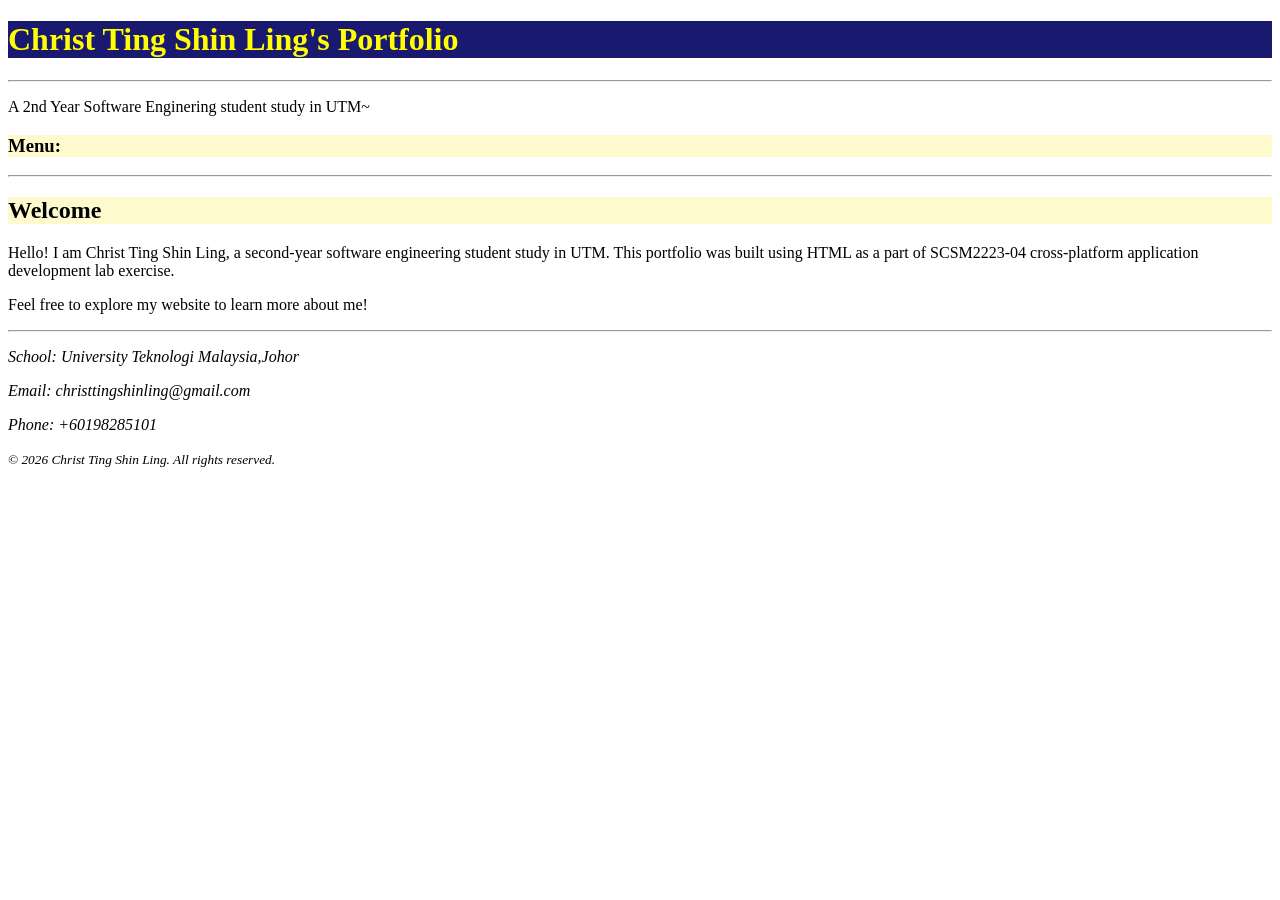
==== index.html @ db365d6f "task 1" ====
<!DOCTYPE html>
<html>
<html lang="en">
<head>
	<meta charset="UTF-8">
	<meta name="viewport" content="width=device-width, initial-scale=1.0">
	<title>Home-Christ's Portfolio</title>
</head>

<body>
	<header>
	<h1 style="color: yellow; font-family:verdana ; background-color: midnightblue;">Christ Ting Shin Ling's Portfolio</h1>
	<hr>
	<p>A 2nd Year Software Enginering student study in UTM~</p>

	</header>
	<h3 style="background-color: lemonchiffon;">Menu:</h3>

	<nav>
    </nav>


	<main>
		<section>
		<hr>
			<h2 style="background-color: lemonchiffon;">Welcome</h2>
		
			<p>Hello! I am Christ Ting Shin Ling, a second-year software engineering student study in UTM. This portfolio was built using HTML as a part of SCSM2223-04 cross-platform application development lab exercise. </p>
			<p>Feel free to explore my website to learn more about me!</p>
			</section>
	</main>
<hr>
	<footer>
		<address>
			<p>School: University Teknologi Malaysia,Johor</p>
			<p>Email: christtingshinling@gmail.com</p>
			<p>Phone: +60198285101</p>
			<p><small>&copy; 2026 Christ Ting Shin Ling. All rights reserved.</small></p>
		</address>
	</footer>


</body>
</html>
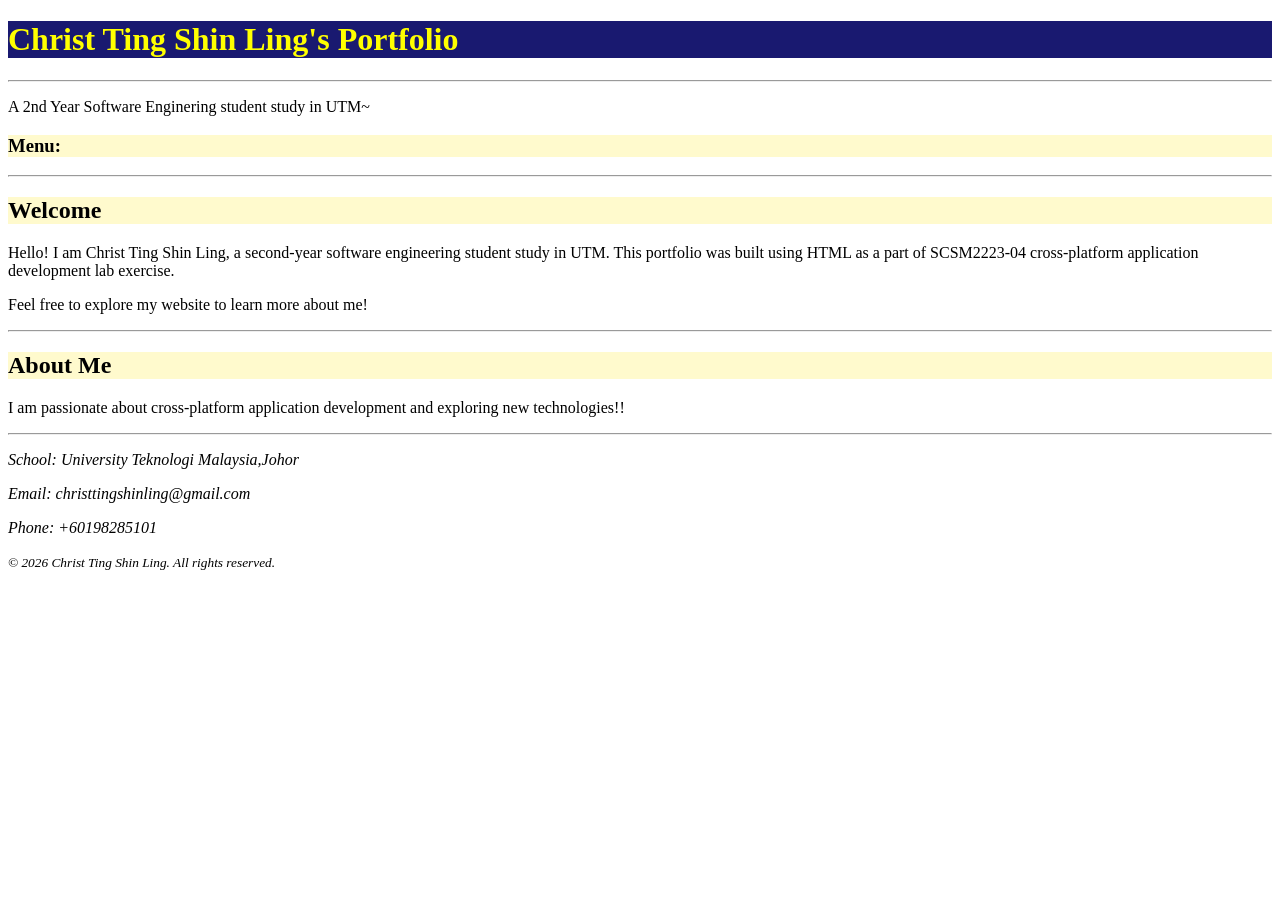
==== commit 62c61ad7: "add one missing section" ====
--- a/index.html
+++ b/index.html
@@ -1,5 +1,4 @@
 <!DOCTYPE html>
-<html>
 <html lang="en">
 <head>
 	<meta charset="UTF-8">
@@ -21,13 +20,21 @@
 
 
 	<main>
-		<section>
+		<section id="welcome">
 		<hr>
 			<h2 style="background-color: lemonchiffon;">Welcome</h2>
 		
 			<p>Hello! I am Christ Ting Shin Ling, a second-year software engineering student study in UTM. This portfolio was built using HTML as a part of SCSM2223-04 cross-platform application development lab exercise. </p>
 			<p>Feel free to explore my website to learn more about me!</p>
 			</section>
+
+			<section id="about">
+			<hr>
+			<h2 style="background-color: lemonchiffon;">About Me</h2>
+			<p>I am passionate about cross-platform application development and exploring new technologies!!</p>
+			</section>
+
+
 	</main>
 <hr>
 	<footer>
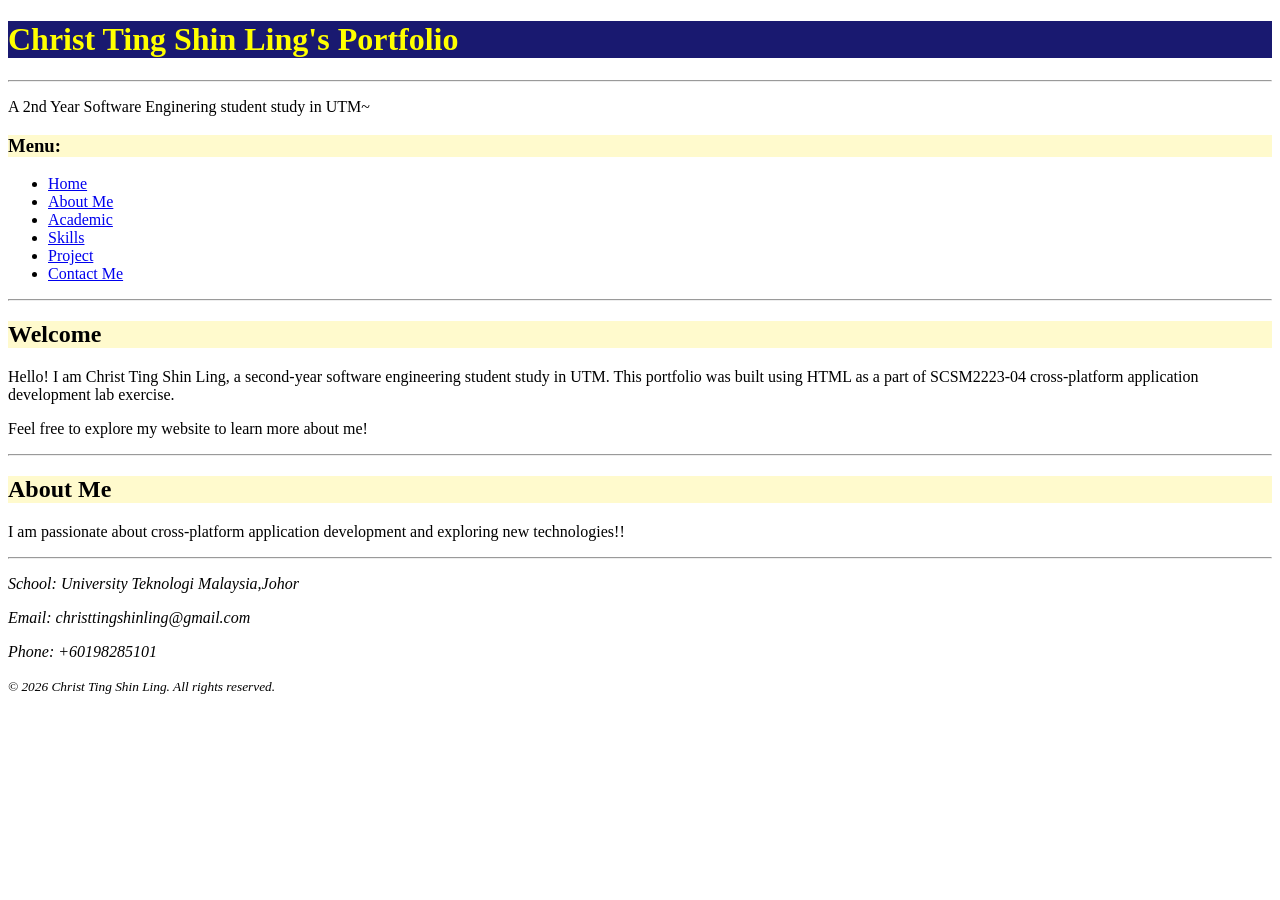
==== commit 02701ce4: "add nav to find all page" ====
--- a/index.html
+++ b/index.html
@@ -16,6 +16,14 @@
 	<h3 style="background-color: lemonchiffon;">Menu:</h3>
 
 	<nav>
+        <ul>
+        	<li><a href="index.html">Home</a></li>
+            <li><a href="about.html">About Me</a></li>
+            <li><a href="academic.html">Academic</a></li>
+            <li><a href="skills.html">Skills</a></li>
+            <li><a href="projects.html">Project</a></li>
+            <li><a href="contact.html">Contact Me</a></li>
+        </ul>
     </nav>
 
 
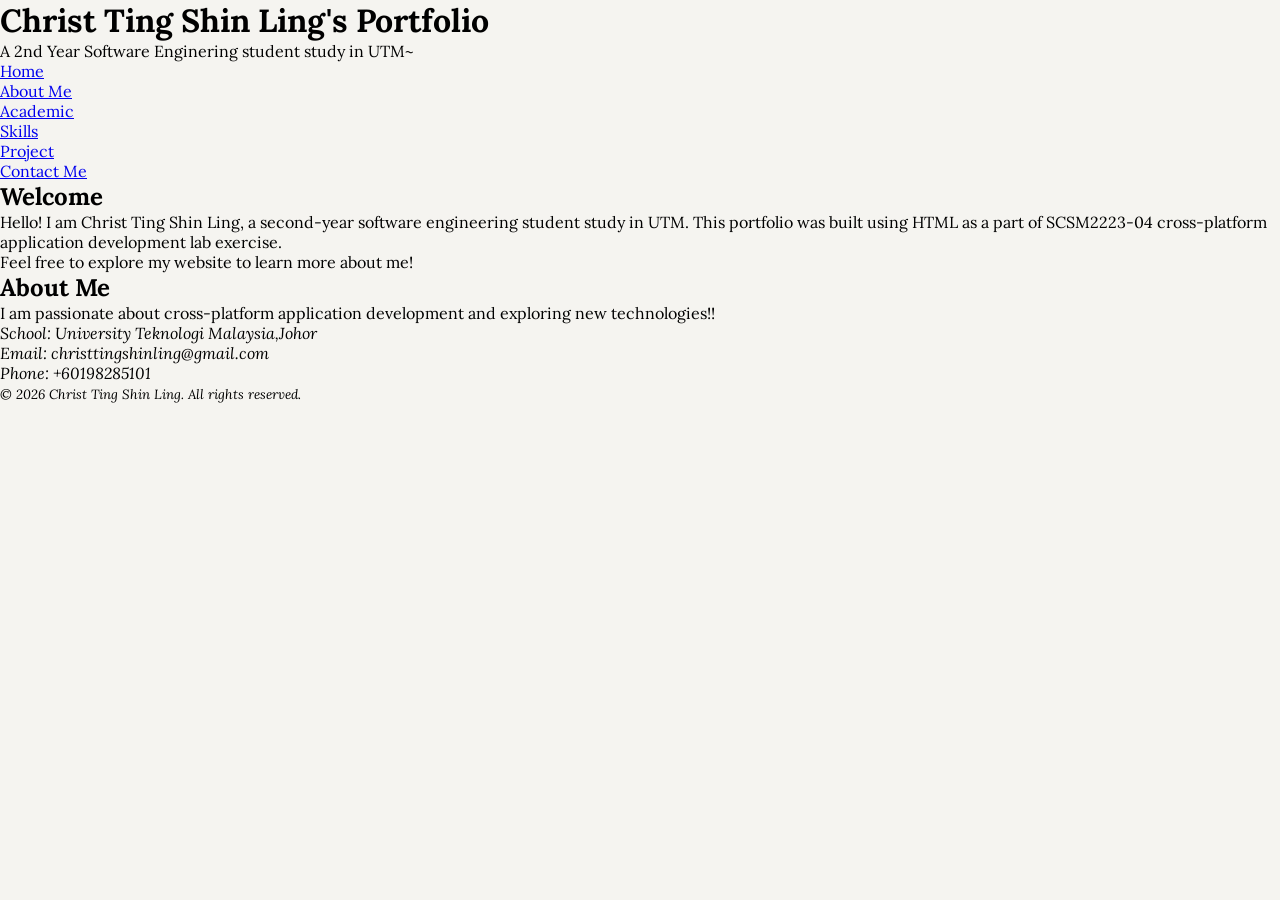
==== commit 303a9156: "CSS task 1" ====
--- a/index.html
+++ b/index.html
@@ -4,16 +4,15 @@
 	<meta charset="UTF-8">
 	<meta name="viewport" content="width=device-width, initial-scale=1.0">
 	<title>Home-Christ's Portfolio</title>
+	<link rel="stylesheet" href="style.css">
 </head>
 
 <body>
 	<header>
-	<h1 style="color: yellow; font-family:verdana ; background-color: midnightblue;">Christ Ting Shin Ling's Portfolio</h1>
-	<hr>
+	<h1>Christ Ting Shin Ling's Portfolio</h1>
 	<p>A 2nd Year Software Enginering student study in UTM~</p>
 
 	</header>
-	<h3 style="background-color: lemonchiffon;">Menu:</h3>
 
 	<nav>
         <ul>
@@ -29,22 +28,22 @@
 
 	<main>
 		<section id="welcome">
-		<hr>
-			<h2 style="background-color: lemonchiffon;">Welcome</h2>
+		
+			<h2>Welcome</h2>
 		
 			<p>Hello! I am Christ Ting Shin Ling, a second-year software engineering student study in UTM. This portfolio was built using HTML as a part of SCSM2223-04 cross-platform application development lab exercise. </p>
 			<p>Feel free to explore my website to learn more about me!</p>
 			</section>
 
 			<section id="about">
-			<hr>
-			<h2 style="background-color: lemonchiffon;">About Me</h2>
+		
+			<h2>About Me</h2>
 			<p>I am passionate about cross-platform application development and exploring new technologies!!</p>
 			</section>
 
 
 	</main>
-<hr>
+
 	<footer>
 		<address>
 			<p>School: University Teknologi Malaysia,Johor</p>
--- a/style.css
+++ b/style.css
@@ -0,0 +1,47 @@
+/* 1. Import Google Fonts */
+@import url('https://fonts.googleapis.com/css2?family=Lora:ital,wght@0,400;0,700;1,400&family=Playfair+Display:wght@700;900&display=swap');
+
+/* 2. Design Token System (At least 12 variables) */
+:root {
+    /* 2 Primary Colors */
+    --color-primary: #1a1a2e;    
+    --color-secondary: #16213e;  
+
+    /* 2 Accent Colors */
+    --color-accent: #e8d5b7;   
+    --color-dark-accent: #1a1a1a; 
+
+    /* 3 Neutral Surfaces/Greys */
+    --color-white: #FFFFFF;      
+    --color-surface: #f5f4f0;    
+    --color-grey: #cccccc;       
+
+    /* 2 Font Families */
+    --font-heading: 'Playfair Display', serif;
+    --font-body: 'Lora', Georgia, serif;
+
+    /* 3 Spacing Values */
+    --space-sm: 0.8rem;  
+    --space-md: 1.6rem;  
+    --space-lg: 3.2rem;  
+}
+
+/* 3. CSS Reset Block  */
+html {
+    font-size: 62.5%; /* This makes 1rem equal to exactly 10px */
+}
+/* ‘*’ (Universal Selector）: Selects absolutely every element on the webpage.*/
+* {
+    box-sizing: border-box;
+    margin: 0;
+    padding: 0;
+}
+
+body {
+    margin: 0; /* Removing default body margin */
+    padding: 0; /* Removing default body padding */
+    font-family: var(--font-body);
+    font-size: 1.6rem; 
+    background-color: var(--color-surface);
+}
+
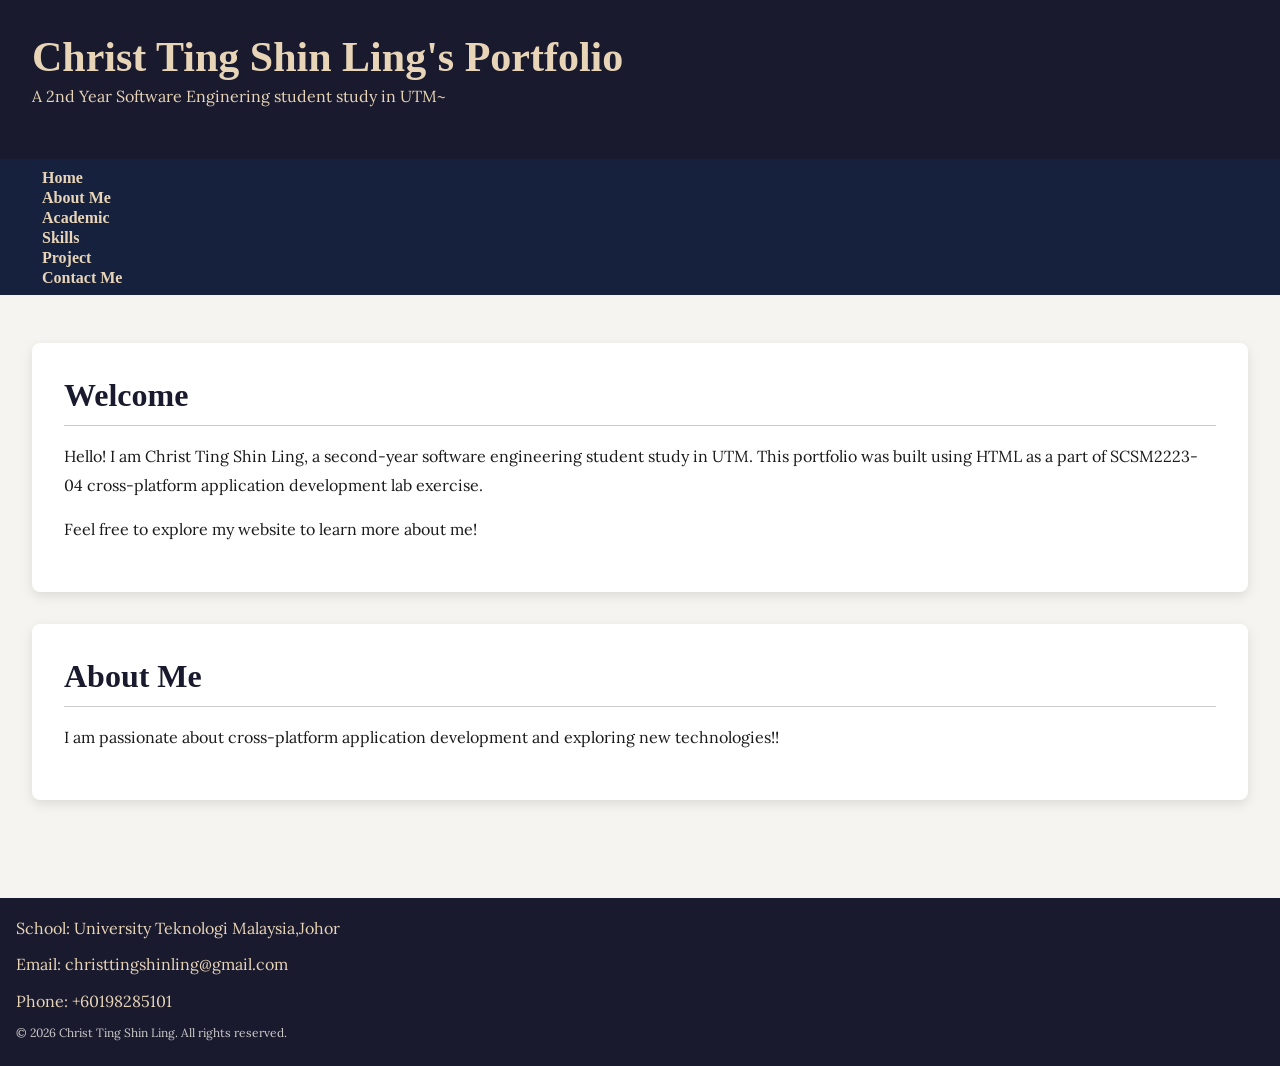
==== commit 119e0990: "CSS task 2" ====
--- a/index.html
+++ b/index.html
@@ -27,7 +27,7 @@
 
 
 	<main>
-		<section id="welcome">
+		<section id="welcome"><div class="card">
 		
 			<h2>Welcome</h2>
 		
@@ -35,7 +35,7 @@
 			<p>Feel free to explore my website to learn more about me!</p>
 			</section>
 
-			<section id="about">
+			<section id="about"><div class="card">
 		
 			<h2>About Me</h2>
 			<p>I am passionate about cross-platform application development and exploring new technologies!!</p>
--- a/style.css
+++ b/style.css
@@ -45,3 +45,223 @@
     background-color: var(--color-surface);
 }
 
+
+
+/* =========================================
+                    TASK 2
+   ========================================= */
+
+/* ---  Typographic  --- */
+h1 { 
+font-size: 4.2rem;
+ line-height: 1.2;
+  color: var(--color-accent);
+   font-family: var(--font-heading);
+    }
+
+h2 { 
+    font-size: 3.2rem; 
+    line-height: 1.3;
+     color: var(--color-primary); 
+     font-family: var(--font-heading);
+      margin-bottom: var(--space-md); 
+      border-bottom: 0.1rem solid var(--color-grey);
+       padding-bottom: var(--space-sm); 
+   }
+
+h3 { 
+    font-size: 2.4rem; 
+    line-height: 1.4; 
+    color: var(--color-secondary); 
+    font-family: var(--font-heading); 
+    margin-top: var(--space-lg); 
+    margin-bottom: var(--space-sm);
+     }
+
+h4 { 
+    font-size: 2.0rem; 
+    line-height: 1.5; 
+    color: var(--color-dark-accent); 
+    font-family: var(--font-heading); 
+}
+
+p { 
+    font-size: 1.6rem; 
+    line-height: 1.8; 
+    color: var(--color-dark-accent); 
+    margin-bottom: var(--space-md); 
+}
+
+small { 
+font-size: 1.2rem;
+ line-height: 1.5; 
+ color: var(--color-grey);
+  } 
+
+blockquote { 
+font-size: 1.8rem;
+ line-height: 1.6; 
+ color: var(--color-secondary); 
+ font-style: italic;
+  padding: var(--space-md); 
+  border-left: 0.5rem solid var(--color-accent); 
+  margin: var(--space-lg) 0; 
+} 
+code { 
+    font-family: monospace;
+ font-size: 1.4rem;
+  line-height: 1.5; 
+  color: var(--color-primary); 
+  background-color: var(--color-grey);
+   padding: 0.2rem 0.4rem; border-radius: 4px;
+    }
+
+figcaption,caption { 
+    font-size: 1.4rem; 
+    line-height: 1.5; 
+    color: var(--color-grey); 
+    margin-top: var(--space-sm); 
+}
+
+/* ---  Box Model  --- */
+
+/* Component 1: HEADER */
+header {
+    background-color: var(--color-primary); 
+    color: var(--color-white);             
+    text-align: left;
+    /* Box Model Demo 1: Padding pushes text away from the top/bottom edges of the blue box */
+    padding-top: var(--space-lg);
+    padding-bottom: var(--space-lg);
+}
+
+header h1{
+    max-width: 900px; /* Centering Trick */
+    padding-left: var(--space-lg);
+    padding-right: var(--space-lg);
+}
+
+header p {
+    color: var(--color-accent); 
+    font-size: 1.6rem;
+    
+    /* The 900px Centering Trick */
+    max-width: 900px;
+    padding-left: var(--space-lg);
+    padding-right: var(--space-lg);
+}
+
+/* Component 2: VERTICAL NAVIGATION MENU */
+nav {
+    background-color: var(--color-secondary); 
+    color: var(--color-white);
+    padding-top: var(--space-sm);
+    padding-bottom: var(--space-sm);
+}
+
+nav ul {
+    list-style: none;   
+    max-width: 900px; padding-left: var(--space-lg); padding-right: var(--space-lg);                         
+}
+
+nav li {
+    margin-right: var(--space-lg); 
+}
+
+/* Distinct Anchor States  */
+/*默认状态*/
+nav a:link {
+    text-decoration: none; 
+    color: var(--color-accent);                
+    font-family: var(--font-heading); 
+    font-size: 1.6rem;
+    font-weight: bold;
+    padding: 0.5rem 1rem;
+    border-radius: 4px; /* Radius 2 */
+    transition: 0.3s;
+}
+/*用户浏览器历史记录*/
+nav a:visited { color: #b5a38a; } 
+/*当鼠标指针悬停在链接上时触发*/
+nav a:hover { color: var(--color-primary); background-color: var(--color-accent); }
+/*按下鼠标按键的那一瞬间触发*/
+nav a:active { transform: scale(0.95); } 
+
+/* Landmark: MAIN */
+main {
+    background-color: var(--color-surface);
+    color: var(--color-dark-accent); /* 👉 Added color to fulfill Requirement 2 */
+    padding: var(--space-md) 0;
+}
+
+/* Component 3: MAIN CONTENT SECTIONS */
+section {
+    /* Box Model Demo 3: Margin creates vertical gaps between sections, Padding keeps text from hitting screen edges */
+    margin-top: var(--space-lg);
+    margin-bottom: var(--space-lg);
+    padding: 0 var(--space-lg); 
+}
+
+/* Component 4: FIGURE / CARDS */
+figure, .card {
+    background-color: var(--color-white);
+    /* Box Model Demo 4: Margin separates the card from paragraphs, Padding acts as a photo frame */
+    margin: var(--space-md) 0;
+    padding: var(--space-lg);
+    border-radius: 8px; /* Radius 3 */
+    box-shadow: 0 4px 12px rgba(0,0,0,0.1); /* Creates a 3D drop-shadow effect*/
+}
+
+
+/* --- Form Elements (Contact Page) --- */
+fieldset {
+    border: 2px solid var(--color-primary); 
+    padding: var(--space-md); 
+    margin-bottom: var(--space-lg); 
+    border-radius: 8px;
+}
+
+/*<legend> is the title of the <fieldset>*/
+legend {
+    font-family: var(--font-heading);
+    font-size: 2.0rem;
+    color: var(--color-primary); 
+    padding: 0 var(--space-sm);
+    font-weight: bold; 
+}
+
+button {
+    padding: 1.2rem 2.4rem; 
+    background-color: var(--color-primary);
+    color: var(--color-white);
+    border: none;
+    border-radius: 25px; /* Radius 4 */
+    /*变成一只指点的手*/
+    cursor: pointer;
+}
+
+/* Component 5: FOOTER */
+/* Box Model Demo 5: Margin pushes footer far below main content, Padding gives it internal space */
+footer {
+    background-color: var(--color-primary); 
+    color: var(--color-grey);            
+    text-align: left; 
+    margin-top: 5rem;
+    padding: var(--space-md); 
+}
+
+footer p {
+    color: var(--color-accent);
+    margin-bottom: var(--space-sm); 
+}
+
+footer address { font-style: normal; font-size: 1.4rem; line-height: 1.8; }
+footer small { color: var(--color-grey); display: block; margin-top: var(--space-sm); font-size: 1.2rem; }
+
+
+
+/* Accessible Focus Indicator （TAB)*/
+input:focus, textarea:focus, select:focus {
+    outline: none;
+    box-shadow: 0 0 0 3px var(--color-accent);
+}
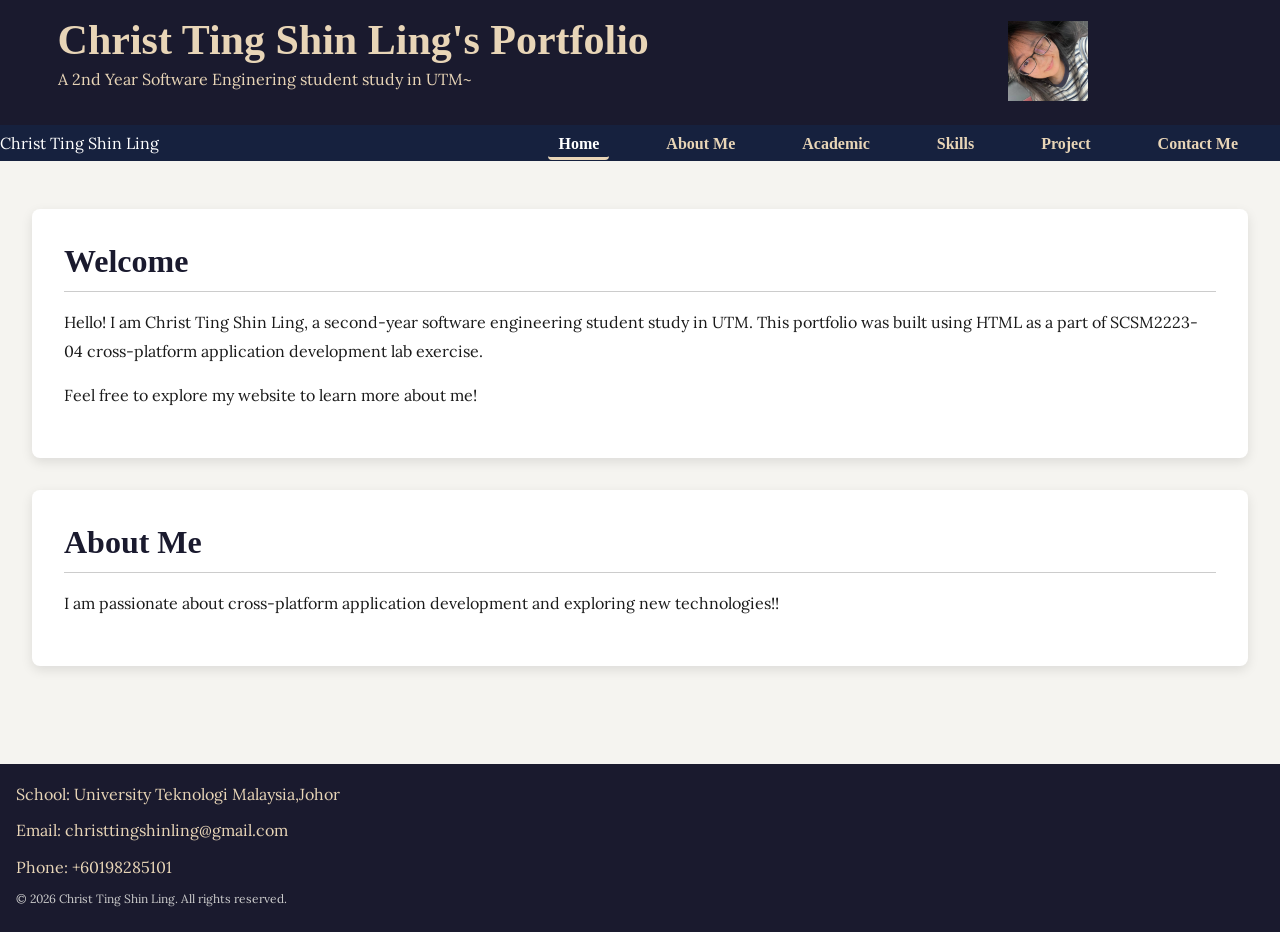
==== commit 6139a165: "CSS task3" ====
--- a/index.html
+++ b/index.html
@@ -9,14 +9,19 @@
 
 <body>
 	<header>
+	<div class="header-text">
 	<h1>Christ Ting Shin Ling's Portfolio</h1>
 	<p>A 2nd Year Software Enginering student study in UTM~</p>
-
+	</div>
+	<div class="header-image">
+		<img src="profile.jpg" alt="Christ Ting">
+    </div>
 	</header>
 
 	<nav>
+		<div class="nav-logo">Christ Ting Shin Ling</div>
         <ul>
-        	<li><a href="index.html">Home</a></li>
+        	<li><a href="index.html" class="active">Home</a></li>
             <li><a href="about.html">About Me</a></li>
             <li><a href="academic.html">Academic</a></li>
             <li><a href="skills.html">Skills</a></li>
@@ -39,7 +44,7 @@
 		
 			<h2>About Me</h2>
 			<p>I am passionate about cross-platform application development and exploring new technologies!!</p>
-			</section>
+			</div></section>
 
 
 	</main>
--- a/style.css
+++ b/style.css
@@ -128,11 +128,22 @@
 /* Component 1: HEADER */
 header {
     background-color: var(--color-primary); 
-    color: var(--color-white);             
-    text-align: left;
-    /* Box Model Demo 1: Padding pushes text away from the top/bottom edges of the blue box */
-    padding-top: var(--space-lg);
-    padding-bottom: var(--space-lg);
+    color: var(--color-white); 
+    padding: 1rem 10% 1rem 2%;         
+    display: flex;
+    flex-direction: row; /* ensure layout is in row */
+   justify-content: space-between;/*push the logo to the left and links to the right.*/
+   align-items: center;
+   padding: 1.5rem 15% 1.5rem 2%;
+    width: 100%;
+
+}
+
+header .header-image img {
+    width: 80px;  
+    height: 80px; 
+    flex-shrink: 0; 
+    object-fit: cover; 
 }
 
 header h1{
@@ -157,11 +168,25 @@
     color: var(--color-white);
     padding-top: var(--space-sm);
     padding-bottom: var(--space-sm);
+    display: flex;
+    justify-content: space-between;
+    align-items: center;
+    position: sticky; /* ensure menu stay visible when scrolling */
+    top: 0;
+    z-index: 1000; /* ensure menu stay visible */
+    overflow: visible;
 }
 
 nav ul {
     list-style: none;   
-    max-width: 900px; padding-left: var(--space-lg); padding-right: var(--space-lg);                         
+    display: flex;/* let layout shown in row */
+    flex-wrap: wrap;  /* allow page stack vertically on small screen */
+    gap: 1.5rem; 
+    list-style: none;
+    margin: 0;
+    padding: 0;
+
+
 }
 
 nav li {
@@ -169,6 +194,15 @@
 }
 
 /* Distinct Anchor States  */
+nav a {
+    text-decoration: none;
+    color: var(--color-accent);
+    font-weight: bold;
+    padding: 0.5rem 1rem;
+    /* 👉 修正：严格遵守 0.2s 要求 */
+    transition: color 0.2s, background-color 0.2s; 
+}
+
 /*默认状态*/
 nav a:link {
     text-decoration: none; 
@@ -177,15 +211,17 @@
     font-size: 1.6rem;
     font-weight: bold;
     padding: 0.5rem 1rem;
-    border-radius: 4px; /* Radius 2 */
-    transition: 0.3s;
+    border-radius: 4px; 
 }
 /*用户浏览器历史记录*/
 nav a:visited { color: #b5a38a; } 
 /*当鼠标指针悬停在链接上时触发*/
 nav a:hover { color: var(--color-primary); background-color: var(--color-accent); }
 /*按下鼠标按键的那一瞬间触发*/
-nav a:active { transform: scale(0.95); } 
+nav a.active {/*let user know where they are*/
+ border-bottom: 3px solid var(--color-accent);
+    color: var(--color-white);
+} 
 
 /* Landmark: MAIN */
 main {
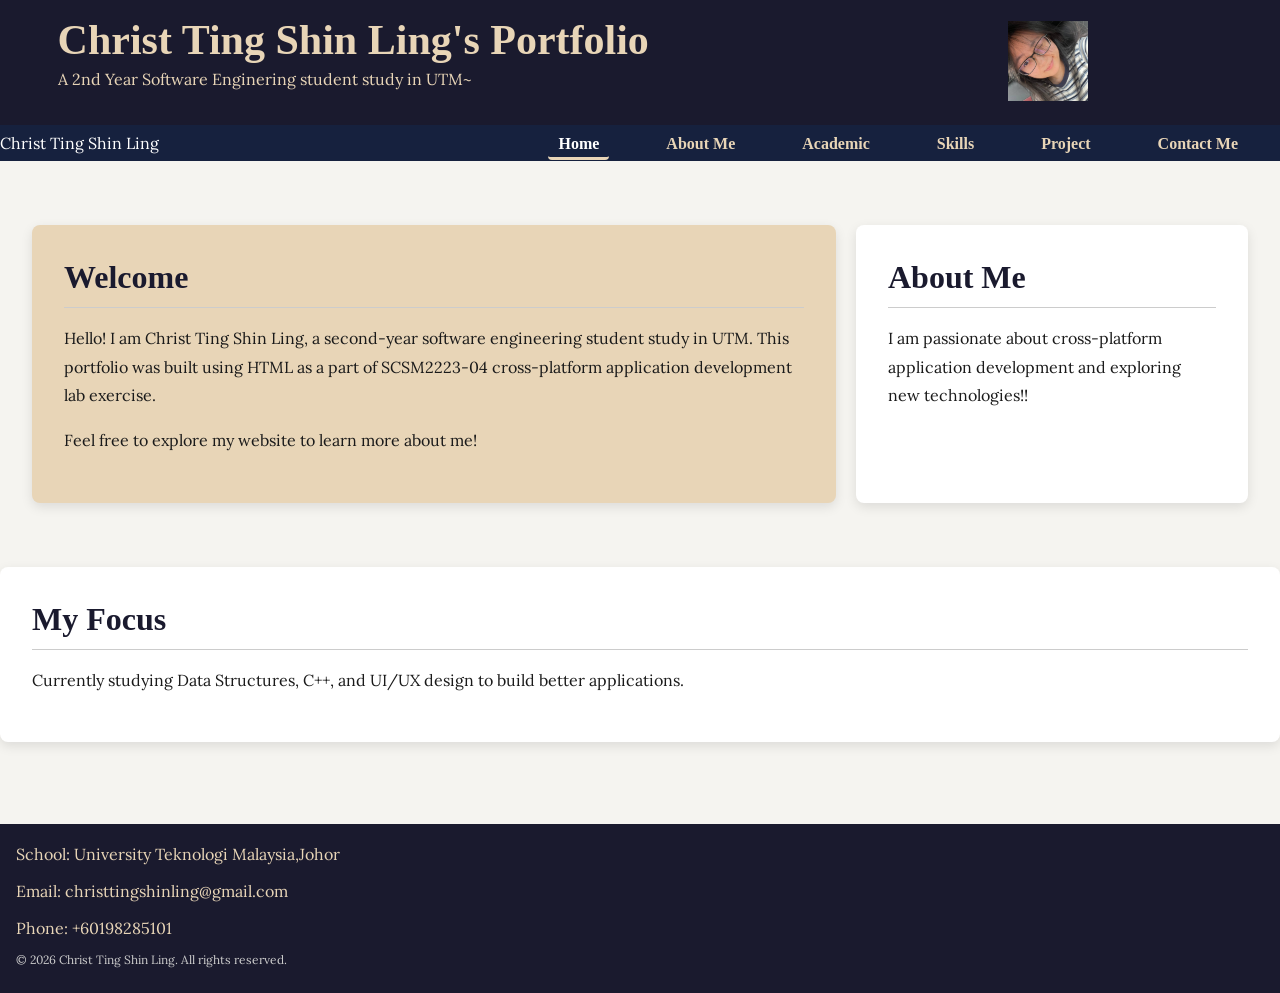
==== commit 8a13f070: "CSS task 4" ====
--- a/index.html
+++ b/index.html
@@ -32,19 +32,24 @@
 
 
 	<main>
-		<section id="welcome"><div class="card">
-		
+		<div class="page-cards">
+		<section class="card featured-card" id="welcome">
 			<h2>Welcome</h2>
 		
 			<p>Hello! I am Christ Ting Shin Ling, a second-year software engineering student study in UTM. This portfolio was built using HTML as a part of SCSM2223-04 cross-platform application development lab exercise. </p>
 			<p>Feel free to explore my website to learn more about me!</p>
 			</section>
 
-			<section id="about"><div class="card">
+			<section class="card" id="about">
 		
 			<h2>About Me</h2>
 			<p>I am passionate about cross-platform application development and exploring new technologies!!</p>
 			</div></section>
+
+			<section class="card" id="focus">
+				<h2>My Focus</h2>
+				<p>Currently studying Data Structures, C++, and UI/UX design to build better applications.</p>
+			</section>
 
 
 	</main>
--- a/style.css
+++ b/style.css
@@ -277,7 +277,7 @@
 }
 
 /* Component 5: FOOTER */
-/* Box Model Demo 5: Margin pushes footer far below main content, Padding gives it internal space */
+/*  Margin pushes footer far below main content, Padding gives it internal space */
 footer {
     background-color: var(--color-primary); 
     color: var(--color-grey);            
@@ -300,4 +300,39 @@
 input:focus, textarea:focus, select:focus {
     outline: none;
     box-shadow: 0 0 0 3px var(--color-accent);
-}+}
+
+/* --- Task 4: Card Grid Layout --- */
+/*turns the .page-cards container into a CSS Grid layou*/
+.page-cards {
+    display: grid;
+    /* Make columns that are at least 260px wide */
+    grid-template-columns: repeat(auto-fit, minmax(260px, 1fr));
+    gap: 2rem; 
+    padding: var(--space-lg);
+    align-content: stretch;
+}
+/*Tells this specific card to stretch across 2 columns instead of just 1.*/
+.featured-card {
+    grid-column: span 2; 
+    background-color: var(--color-accent);
+    color: var(--color-white);
+}
+
+.card {
+    transition: transform 0.2s; 
+}
+
+.card:hover {
+    transform: translateY(-4px); 
+    box-shadow: 0 8px 20px rgba(0,0,0,0.15); 
+    /*add shadow effect */
+}
+/*Turns the about page container into a Grid*/
+.about-container  {
+    display: grid;
+    grid-template-columns: 1fr 280px; /* turn into 2 grid */
+    gap: 2rem;
+    padding: var(--space-lg);
+    align-items: start;/*Aligns everything to the top*/
+}
